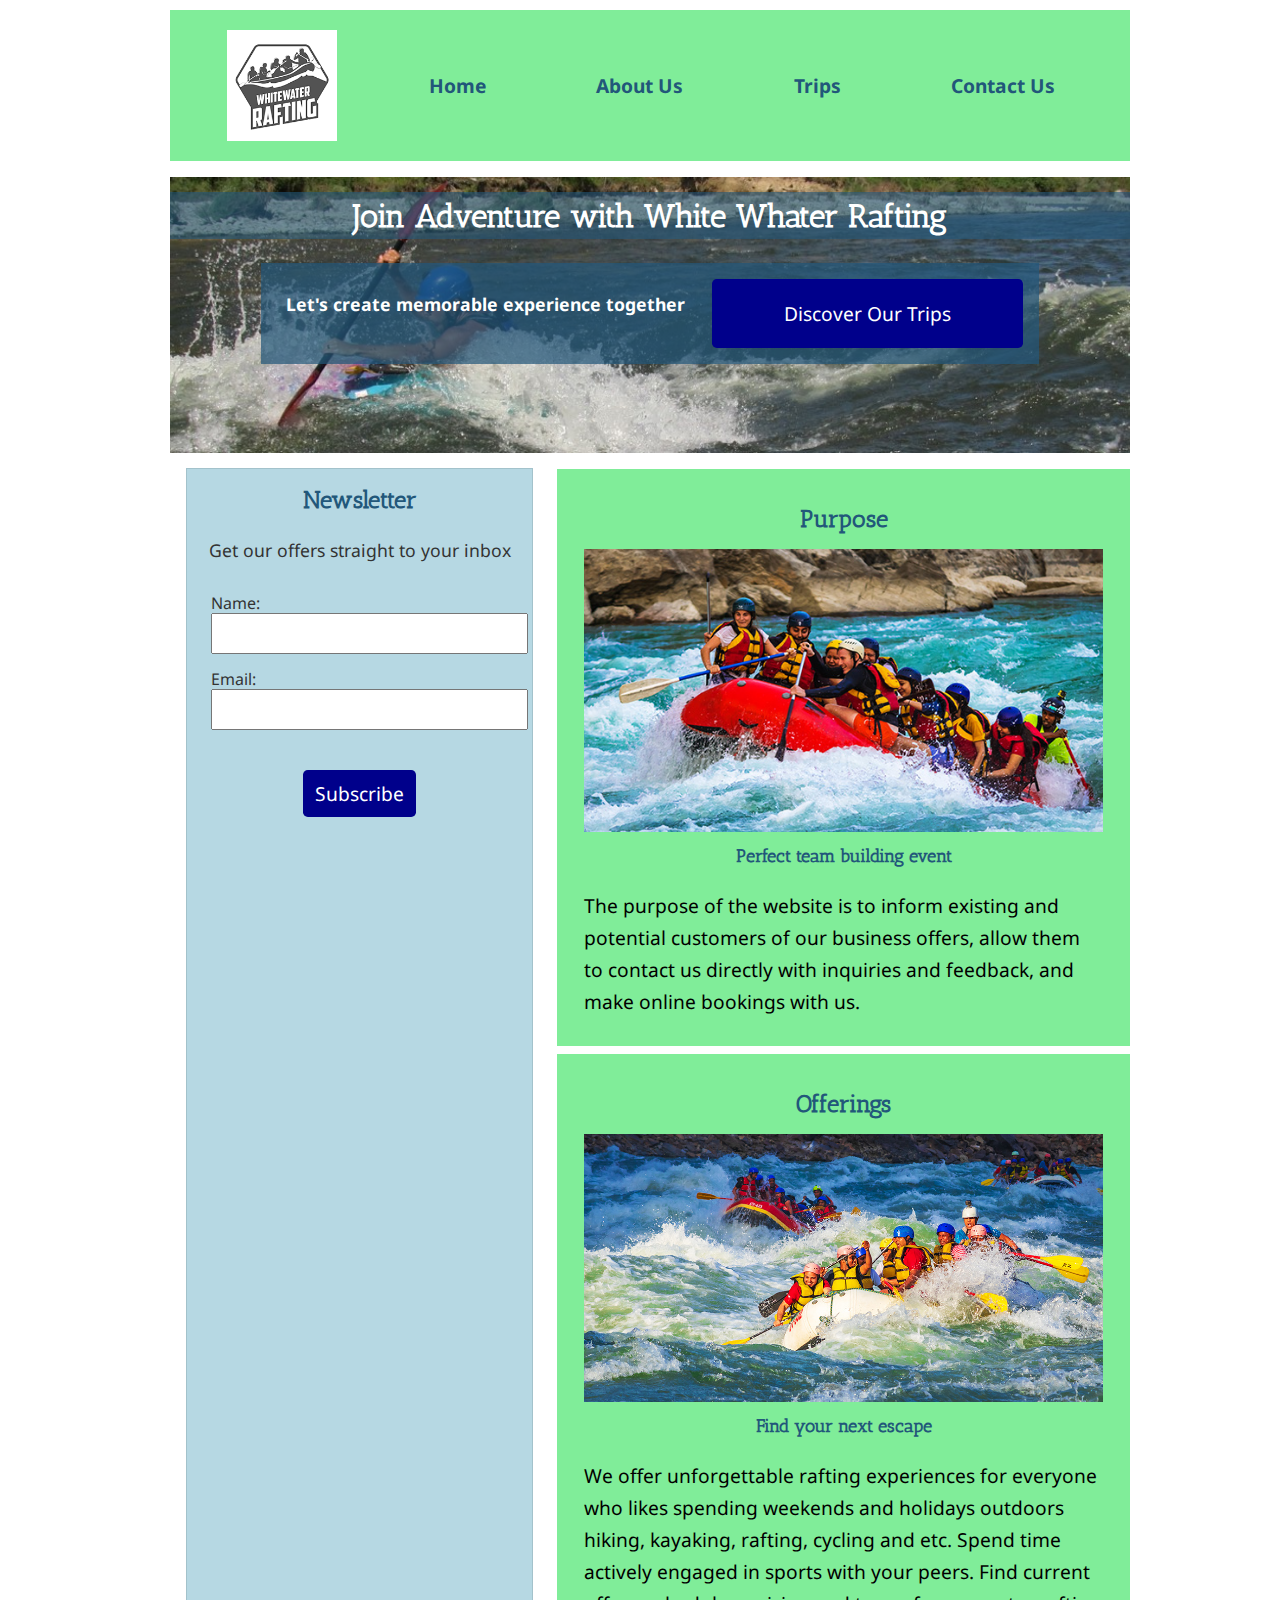
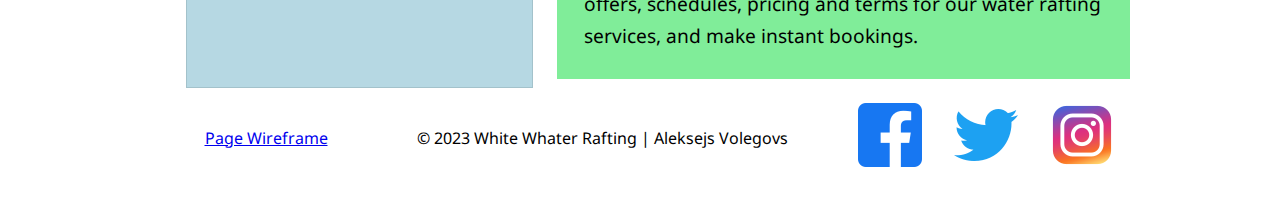
==== wwr/index.html @ e79595f6 "w07" ====
<!DOCTYPE html>
<html lang="en-US">
<head>
    <meta charset="UTF-8">
    <meta http-equiv="X-UA-Compatible" content="IE=edge">
    <meta name="viewport" content="width=device-width, initial-scale=1.0">
    <link rel="stylesheet" href="styles/rafting.css">
    <meta name="description" content="White Whater Rafting Home page">
    <meta name="author" content="Aleksejs Volegovs">
    <title>Home | White Whater Rafting</title>
</head>
<body>
    <header>
        <img src="images/logo4-200.png" alt="Rafting Company's Logo" width="110">
        <nav>
            <a href="#index.html">Home</a>
            <a href="about.html">About Us</a>
            <a href="trips.html">Trips</a>
            <a href="contact.html">Contact Us</a>
        </nav>
    </header><!-- DONE -->
    <main>
        <div class="hero">
            <img src="images/salmon-kayak-banner1.jpg" alt="a man kayaking on the white river">
            <h1>Join Adventure with White Whater Rafting</h1>
            <article class="call-to-action">
                <button onclick="window.location.href='trips.html';">Discover Our Trips
                </button>
                
                <p>Let's create memorable experience together</p>
            </article>
        </div>

        <div class="grid">
            <aside class="box">
                <h2>Newsletter</h2>
                <p>Get our offers straight to your inbox</p>
                <form>
                    <label for="subscription-name">Name: 
                        <input type="text" id="subscription-name" name="subscription-name">
                    </label>
                    <label for="subscription-email">Email: 
                        <input type="email" id="subscription-email" name="subscription-email">
                    </label>
                </form>
                <button type="submit">Subscribe</button>
            </aside>

            <section class="section-home">
                <h2>Purpose</h2>
                
                <figure>
                    <img src="images/home-1.jpg" alt="a group of people actively rafting on the white river">
                    <figcaption>Perfect team building event</figcaption>   
                </figure> 
                
                <p>The purpose of the website is to inform existing and potential customers of our business offers, allow them to contact us directly with inquiries and feedback, and make online bookings with us.</p>
            </section>

            <section class="section-home">
                <h2>Offerings</h2>

                <figure>
                    <img src="images/home-2.jpg" alt="a large group of people on three multi-person rafts actively rafting on the white river">
                    <figcaption>Find your next escape</figcaption>
                </figure>

                <p>We offer unforgettable rafting experiences for everyone who likes spending weekends and holidays outdoors hiking, kayaking, rafting, cycling and etc. Spend time actively engaged in sports with your peers. Find current offers, schedules, pricing and terms for our water rafting services, and make instant bookings. </p>
            </section>
        </div>
        
    </main>
    <footer> <!-- NEEDS WORK -->
        <a href="images/wireframe-wwr-contacts.jpg">Page Wireframe</a>
        
        <p>&copy; 2023 White Whater Rafting | Aleksejs Volegovs</p>

        <nav class="sociallinks"> <!--DONE add 3 logos -->
            <a href="https://www.facebook.com/">
                <img src="images/facebook-logo.png" alt="Facebook">
            </a>
            <a href="https://twitter.com/">
                <img src="images/twitter-logo.webp" alt="Twitter">
            </a>
            <a href="https://www.instagram.com/">
                <img src="images/instagram-logo.webp" alt="Instagram">
            </a>
        </nav>
    </footer>    
</body>
<!-- Modified 30 May 2023 -->
</html>
---- wwr/styles/rafting.css ----
@import url('https://fonts.googleapis.com/css2?family=Antic+Slab&family=Noto+Sans&display=swap');/* done */

:root {
    --primary-color: #22577A;/* headings */
    --secondary-color: #38A3A5;
    --accent1-color: #80ED99;/* background */
    --accent2-color: #C7F9CC;

    --heading-font: 'Antic Slab', Arial, serif;
    --paragraph-font: 'Noto Sans', Arial, sans-serif;/* done */

    --nav-background-color: #80ED99;
    --nav-link-color: #22577A;
    --nav-hover-link-color: #22577A;
    --nav-hover-background-color: #C7F9CC;/* done */
}

* {
    max-width: 960px;
    padding: 0;
    margin: auto;
}

body {
    font-family: var(--paragraph-font);
    width: 960px;
    padding: 10px; /* <-- */
}

h1, h2, h3, h4, h5, h6 {
    font-family: var(--heading-font);
    color: var(--primary-color);
    text-align: center;
}

header {
    padding: 20px;
    display: grid;
    align-items: center;
    grid-template-columns: 1fr 4fr;
    background-color: var(--accent1-color);
}

p {
    padding: 25px;
}

nav {
    display: flex;
    width: 100%;
    font-size: 1.2rem;
    font-weight: 700;
    background-color: var(--nav-background-color);
}

nav a {
    display: block;
    color: var(--nav-link-color);
    text-decoration: none;
    padding: 1rem;
}

nav a:link, nav a:visited {
    color: var(--nav-link-color);
}

nav a:hover {
    color: var(--nav-hover-link-color);
    background-color: var(--nav-hover-background-color);
}

/* ContactUs page */
section {
    display: block;
    padding: 1.2rem;
}

section p {
    font-size: 1.2rem;
    line-height: 2rem;
}

form {
    max-width: 100%;
    margin: 0 auto;
    padding: 1rem;
    border: 1px solid rgba(0, 0, 0, 0.1);
    border-radius: 0.3rem;
    background-color: #eee;
    display: grid;
}

fieldset {
    display: grid;
    grid-gap: 0.3rem;
    margin: 1rem;
    border: 1px solid rgba(0, 0, 0, 0.2);
    border-radius: 0.5rem;
    padding: 1rem;
    justify-items: left;
}

legend {
    padding: 0.5rem;
    font-size: 1.2rem;
}

label, input, button, textarea {
    font-family: var(--paragraph-font);
    font-size: 1.2rem;
    line-height: 1.2;
}

label {
    text-align: left;
    padding: 0.5rem;
    display: block;
}

input, textarea {
    padding: 0.5rem;
    font-size: 1.1rem;
    width: 100%;
}

input[type="checkbox"] {
    width: 22px;
    height: 22px;
    vertical-align: bottom;
}

button {
    margin: 1rem;
    background-color: darkblue;
    color: #fff;
    border: none;
    border-radius: 0.3rem;
    padding: 0.75rem;
    font-size: 1.2rem;
}

footer {
    display: grid;
    grid-template-columns: 20% 50% 30%;
}

/* Home page */
aside {
    text-align: center;
    position: relative;
    grid-column: 1/3;
    grid-row: 1/4;
    height: 100%;
}

aside h2 {
    /* position: absolute;
    top: 18px;
    left: 0;
    right: 0; */
    padding: 1rem;
}

aside p {
    padding: 0.5rem;
    font-size: 1.1rem;
}

aside form {
    background-color: #B6D8E3;
    margin: 0;
    /* padding: 0.5em; */
    border: none; 
}

aside label {
    font-size: 1rem;
}

/* Class Selectors */

/* All pages */
.hero {
    position: relative;
    padding: 1rem 0;
}

.hero h1, .hero article {
    position: absolute;
}

.hero img {
    display: block;
    width: 100%;
    height: auto;
}

.hero article img {
    float: right;
    width: 25%;
    height: auto;
    padding: 3%;
}

.hero h1 {
    top: 10%;
    right: 0;
    left: 0;
    padding: 0.3rem;
    margin: auto;
    text-align: center;
    color: white;
    background-color: rgb(34, 87, 122, .6);
}

.hero article {
    top: 33%;
    right: 0;
    left: 0;
    max-width: 81%;
    margin: auto;
    text-align: left;
    color: white;
    font-weight: 700;
    line-height: 2rem;
    background-color: rgb(34, 87, 122, .7);
}

.section-2 {
    display: grid;
    grid-column: 2/6;
    grid-template-columns: repeat(5, 1fr);
    align-items: center;
    background-color: var(--accent1-color);   
}

.section-2 h2 {
    grid-column: 1/6;
    padding-top: 1rem;
}

.section-2 figure {
    padding: 0.5rem 0.5rem;
    margin: 0;
}

.section-2 img {
    width: 100%;
    padding: 0.5rem 0rem;
}

.section-2 figcaption {
    text-align: center;
    font-size: 1.1rem;
    font-weight: 700;
    padding-bottom: 0.5rem;
    font-family: var(--heading-font);
    color: var(--primary-color);
}

.sociallinks a {
    text-decoration: none;
    background-color: white;
}

/* About page */
.section-1 {
    display: block;
    padding: 1.2rem;
    /* font-size: 1.2rem;
    line-height: 2rem; */
}

.section-1 p {
    font-size: 1.2rem;
    line-height: 2rem;
}

/* ContactUs page */
.contact-info {
    display: grid;
    grid-template-columns: repeat(2, 1fr);
}

.form-item {
    display: grid;
    align-items: center;
}

.radio {
    display: grid;
    grid-template-columns: repeat(3, 1fr);
}

/* Home page */
.hero article button {
    float: right;
    width: 40%;
    height: auto;
    padding: 3%;
}

.call-to-action {
    font-size: 1.1rem;
}

.section-home {
    display: grid;
    grid-column: 3/6;
    grid-template-rows: 0.1fr 2fr 2fr;
    /* grid-template-columns: repeat(5, 1fr); */
    align-items: center;
    background-color: var(--accent1-color);    
}

.section-home h2 {
    grid-row: 1/2;
    padding-top: 1rem;
}

.section-home figure {
    grid-row: 2/4;
    padding: 0.5rem 0.5rem;
    margin: 0;
}

.section-home img {
    width: 100%;
    padding: 0.5rem 0rem;
}

.section-home figcaption {
    text-align: center;
    font-size: 1.1rem;
    font-weight: 700;
    padding-bottom: 0.5rem;
    font-family: var(--heading-font);
    color: var(--primary-color);
}

.section-home p {
    grid-row: 4/6;
    padding: 0.5rem 0.5rem;
    margin: 0;
}

/* Home and Trips pages */

.box {
    margin: 1rem;
    border: 1px solid rgba(0, 0, 0, .1);
    /* padding: 1rem; */
    background-color: #B6D8E3;
    color: #333;
}

.grid {
    display: grid;
    align-items: center;
    grid-template-columns: repeat(5, 1fr);
    /* grid-column: 2/5; */
    /* margin: 0.5rem; */
    gap: 0.5rem;
}

/* Trips page */
.section-home ul {
    grid-row: 4/6;
    padding: 0.5rem 0.5rem;
    margin: 0;
}

/* .intend {
    padding-left: 2.5rem;
} */
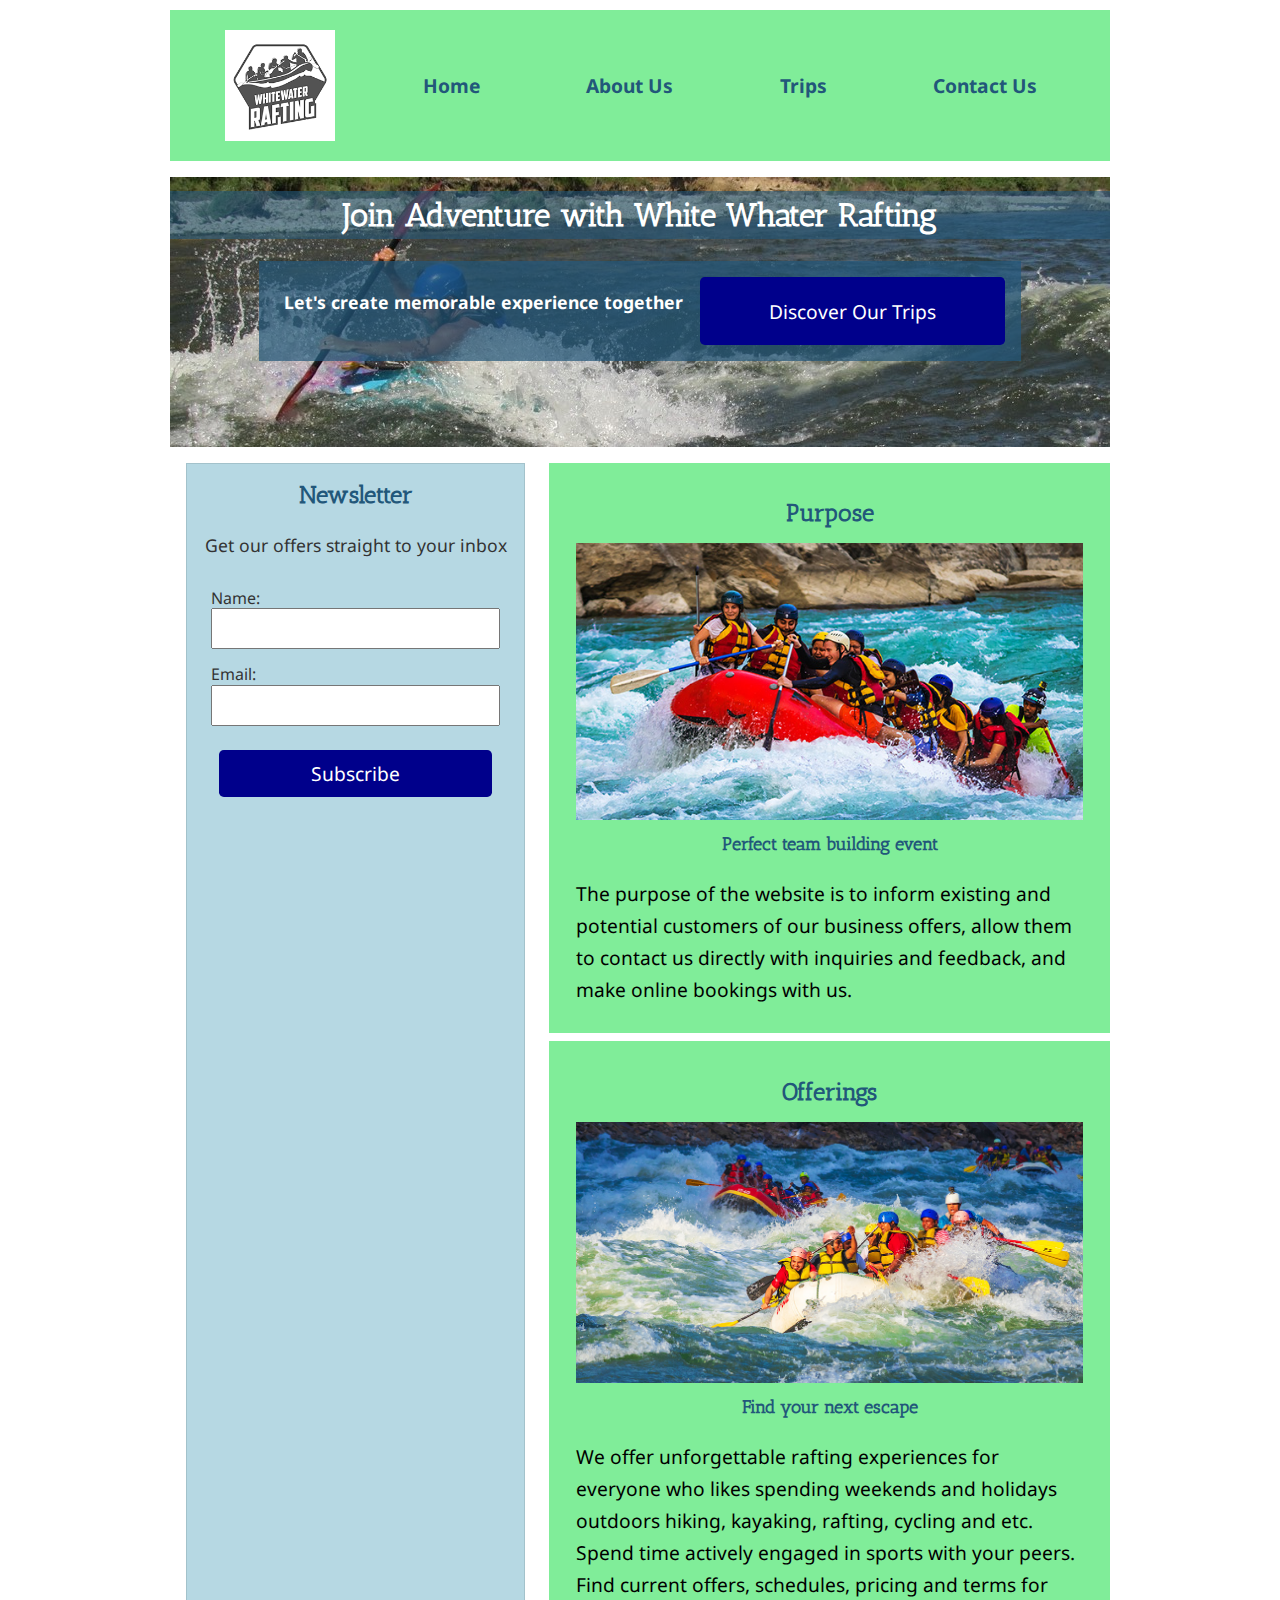
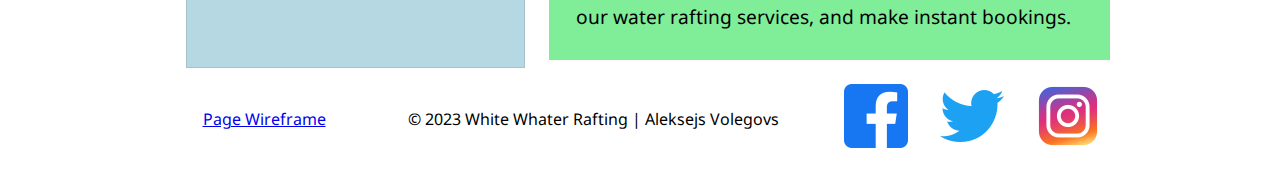
==== commit 4a946cb3: "w07" ====
--- a/wwr/index.html
+++ b/wwr/index.html
@@ -5,7 +5,7 @@
     <meta http-equiv="X-UA-Compatible" content="IE=edge">
     <meta name="viewport" content="width=device-width, initial-scale=1.0">
     <link rel="stylesheet" href="styles/rafting.css">
-    <meta name="description" content="White Whater Rafting Home page">
+    <meta name="description" content="White Whater Rafting website Home page">
     <meta name="author" content="Aleksejs Volegovs">
     <title>Home | White Whater Rafting</title>
 </head>
@@ -42,10 +42,10 @@
                     <label for="subscription-email">Email: 
                         <input type="email" id="subscription-email" name="subscription-email">
                     </label>
+                    <button type="submit">Subscribe</button>
                 </form>
-                <button type="submit">Subscribe</button>
+
             </aside>
-
             <section class="section-home">
                 <h2>Purpose</h2>
                 
--- a/wwr/styles/rafting.css
+++ b/wwr/styles/rafting.css
@@ -19,6 +19,7 @@
     max-width: 960px;
     padding: 0;
     margin: auto;
+    box-sizing: border-box;
 }
 
 body {
@@ -370,6 +371,51 @@
     margin: 0;
 }
 
-/* .intend {
-    padding-left: 2.5rem;
-} */+/* table {
+    display: block;
+} */
+
+/* table, th, td {
+    border: 0.5px solid #333;
+    border-collapse: collapse;
+}
+
+thead {
+    background-color: #333;
+    color: #fff;
+}
+
+th, td {
+    padding: 0.5rem;
+} */
+
+/* * {
+    box-sizing: border-box;
+} */
+    
+table, th, td {
+    display: grid;
+    border: 0.5px solid #333;
+    border-collapse: collapse;
+    min-width: 100%;
+    grid-template-columns: repeat(4, 1fr)
+}
+
+table {
+    margin-top: 1rem;
+}
+    
+thead, tbody, tr {
+    display: contents;
+}
+
+th, td {
+    padding: 15px;
+    overflow: hidden;
+    text-overflow: ellipsis;
+    white-space: nowrap;
+}
+
+.intend {
+    padding-left: 0.5rem;
+}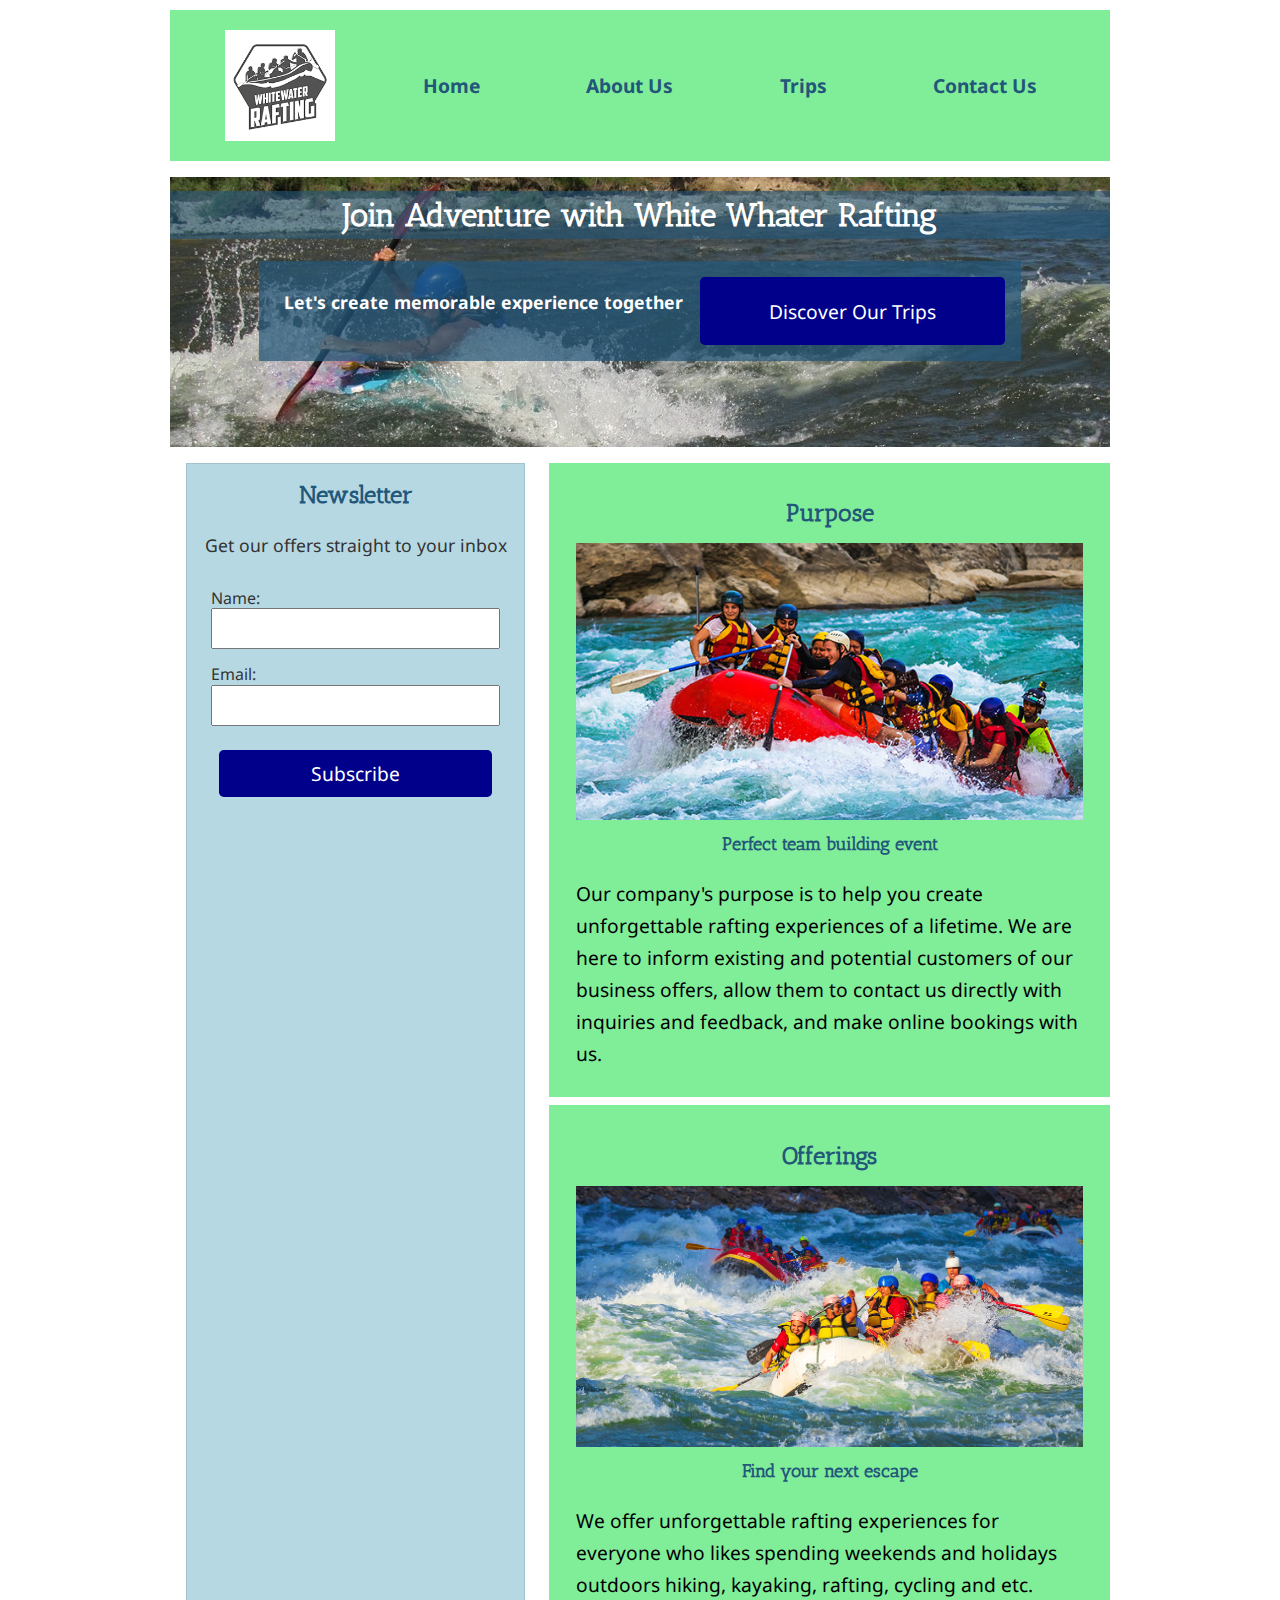
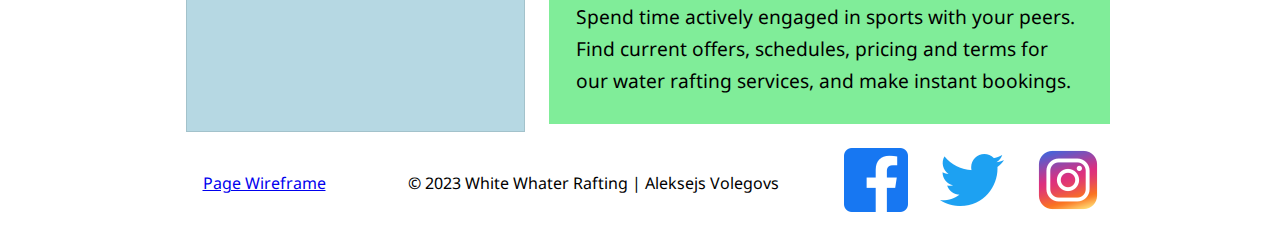
==== commit c27408a6: "w07" ====
--- a/wwr/index.html
+++ b/wwr/index.html
@@ -54,7 +54,7 @@
                     <figcaption>Perfect team building event</figcaption>   
                 </figure> 
                 
-                <p>The purpose of the website is to inform existing and potential customers of our business offers, allow them to contact us directly with inquiries and feedback, and make online bookings with us.</p>
+                <p>Our company's purpose is to help you create unforgettable rafting experiences of a lifetime. We are here to inform existing and potential customers of our business offers, allow them to contact us directly with inquiries and feedback, and make online bookings with us.</p>
             </section>
 
             <section class="section-home">
@@ -70,8 +70,8 @@
         </div>
         
     </main>
-    <footer> <!-- NEEDS WORK -->
-        <a href="images/wireframe-wwr-contacts.jpg">Page Wireframe</a>
+    <footer> <!-- DONE-->
+        <a href="images/wireframe-wwr-home.jpg">Page Wireframe</a>
         
         <p>&copy; 2023 White Whater Rafting | Aleksejs Volegovs</p>
 
--- a/wwr/styles/rafting.css
+++ b/wwr/styles/rafting.css
@@ -418,4 +418,8 @@
 
 .intend {
     padding-left: 0.5rem;
+}
+
+.centered {
+    text-align: right;
 }